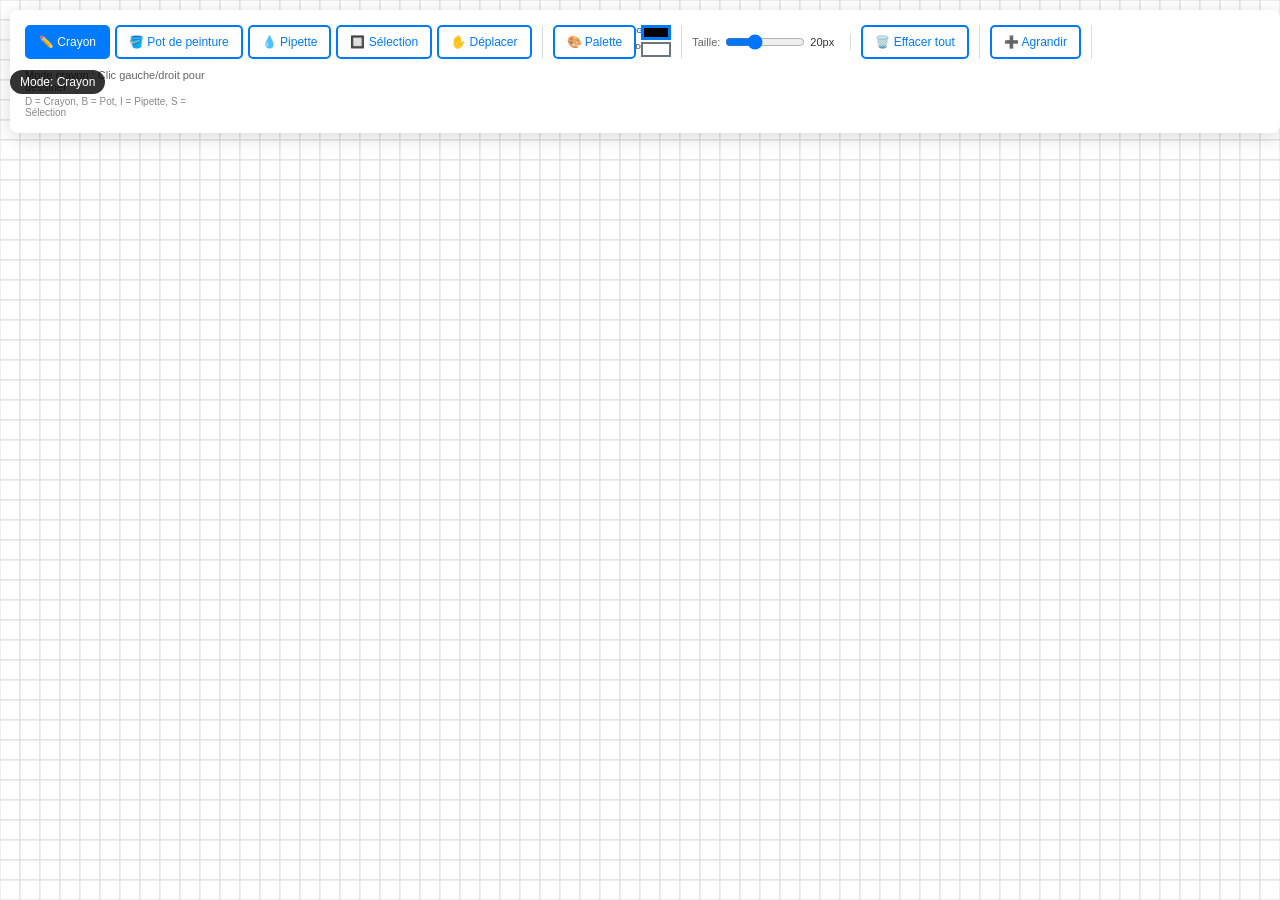
==== pixelart_ed/index.html @ 144b1eb7 "Add pixel art editor with HTML and CSS layout" ====
<!DOCTYPE html>
<html lang="fr">
<head>
    <meta charset="UTF-8">
    <meta name="viewport" content="width=device-width, initial-scale=1.0">
    <title>Grille de Pixels Canvas avec Palette</title>
    <link rel="stylesheet" href="style.css">
 
</head>
<body>
    <div class="controls">
        <div class="tool-group">
            <button id="drawTool" class="active" onclick="setTool('draw')">✏️ Crayon</button>
            <button id="bucketTool" onclick="setTool('bucket')">🪣 Pot de peinture</button>
            <button id="eyedropperTool" onclick="setTool('eyedropper')">💧 Pipette</button>
            <button id="selectTool" onclick="setTool('select')">🔲 Sélection</button>
            <button id="panTool" onclick="setTool('pan')">✋ Déplacer</button>
        </div>
        <div class="tool-group">
            <button onclick="togglePalette()">🎨 Palette</button>
            <div class="color-indicators">
                <div class="color-button primary" id="primaryColor" onclick="selectPrimaryColor()"></div>
                <div class="color-button secondary" id="secondaryColor" onclick="selectSecondaryColor()"></div>
            </div>
        </div>
        <div class="tool-group">
            <div class="pixel-size-control">
                <label>Taille:</label>
                <input type="range" id="pixelSizeSlider" min="5" max="50" value="20" oninput="changePixelSize(this.value)">
                <span id="pixelSizeValue">20px</span>
            </div>
        </div>
        <div class="tool-group">
            <button onclick="clearGrid()">🗑️ Effacer tout</button>
            <button onclick="deleteSelected()" class="delete" id="deleteBtn" style="display:none">❌ Supprimer zone</button>
        </div>
        <div class="tool-group">
            <button onclick="expandGrid()">➕ Agrandir</button>
        </div>
        <div class="info">
            <div id="modeInfo">Mode crayon : Clic gauche/droit pour dessiner</div>
            <div style="font-size: 10px; margin-top: 3px; color: #888;">D = Crayon, B = Pot, I = Pipette, S = Sélection</div>
        </div>
    </div>

    <div class="mode-indicator" id="modeIndicator">Mode: Crayon</div>
    <div class="selection-info" id="selectionInfo">Zone sélectionnée</div>

    <div class="palette-overlay" id="paletteOverlay">
        <div class="palette-window">
            <div class="palette-header">
                <div class="palette-title">Palette de Couleurs</div>
                <button class="close-btn" onclick="togglePalette()">&times;</button>
            </div>
            
            <div class="selection-buttons">
                <button class="selection-btn active" id="primaryBtn" onclick="setColorSelection('primary')">
                    Couleur Gauche (G)
                </button>
                <button class="selection-btn" id="secondaryBtn" onclick="setColorSelection('secondary')">
                    Couleur Droite (D)
                </button>
            </div>

            <div class="color-grid" id="colorGrid">
                <!-- Colors will be generated by JavaScript -->
            </div>

            <div class="color-editor" id="colorEditor">
                <div class="editor-header">
                    <div style="display: flex; align-items: center;">
                        <div class="color-preview" id="colorPreview"></div>
                        <div class="rgb-controls">
                            <div class="rgb-slider">
                                <label>R</label>
                                <input type="range" id="redSlider" min="0" max="255" value="0">
                                <input type="number" id="redInput" min="0" max="255" value="0">
                            </div>
                            <div class="rgb-slider">
                                <label>G</label>
                                <input type="range" id="greenSlider" min="0" max="255" value="0">
                                <input type="number" id="greenInput" min="0" max="255" value="0">
                            </div>
                            <div class="rgb-slider">
                                <label>B</label>
                                <input type="range" id="blueSlider" min="0" max="255" value="0">
                                <input type="number" id="blueInput" min="0" max="255" value="0">
                            </div>
                        </div>
                    </div>
                </div>

                <div class="color-wheel-container">
                    <canvas class="color-wheel" id="colorWheel" width="200" height="200"></canvas>
                    <div class="color-wheel-pointer" id="colorWheelPointer"></div>
                </div>

                <div class="brightness-slider-container">
                    <div class="brightness-slider" id="brightnessSlider">
                        <div class="brightness-pointer" id="brightnessPointer"></div>
                    </div>
                </div>
                
                <div class="hex-input">
                    <label>Hex: </label>
                    <input type="text" id="hexInput" placeholder="#000000">
                </div>

                <div class="editor-actions">
                    <button class="save-btn" onclick="saveColor()">Sauvegarder</button>
                    <button class="cancel-btn" onclick="cancelColorEdit()">Annuler</button>
                    <button class="delete-color-btn" onclick="deleteColor()" id="deleteColorBtn" style="display:none">Supprimer</button>
                </div>
            </div>

            <div class="keyboard-shortcuts">
                <strong>Raccourcis:</strong> D = Crayon, B = Pot, I = Pipette, S = Sélection, P = Palette, X = Échanger couleurs
            </div>
        </div>
    </div>

    <div class="canvas-container">
        <canvas id="pixelCanvas"></canvas>
    </div>
    <script src="app.js"></script>
</body>
</html>
---- pixelart_ed/style.css ----
* {
            margin: 0;
            padding: 0;
            box-sizing: border-box;
        }

        body {
            font-family: Arial, sans-serif;
            background-color: #f0f0f0;
            overflow: auto;
            user-select: none;
        }

        body.pan-mode {
            cursor: grab !important;
        }

        body.pan-mode.panning {
            cursor: grabbing !important;
        }

        .canvas-container {
            position: relative;
            width: 100%;
            height: 100vh;
        }

        #pixelCanvas {
            display: block;
            cursor: crosshair;
            background-color: #ccc;
        }

        #pixelCanvas.pan-mode {
            cursor: grab;
        }

        #pixelCanvas.panning {
            cursor: grabbing;
        }

        .controls {
            position: fixed;
            top: 10px;
            left: 10px;
            background: rgba(255, 255, 255, 0.95);
            padding: 15px;
            border-radius: 8px;
            box-shadow: 0 4px 20px rgba(0,0,0,0.15);
            z-index: 1000;
            display: flex;
            gap: 10px;
            align-items: center;
            flex-wrap: wrap;
        }

        .tool-group {
            display: flex;
            gap: 5px;
            border-right: 1px solid #ddd;
            padding-right: 10px;
        }

        .tool-group:last-child {
            border-right: none;
            padding-right: 0;
        }

        .controls button {
            padding: 8px 12px;
            border: 2px solid #007bff;
            background: white;
            color: #007bff;
            border-radius: 5px;
            cursor: pointer;
            font-size: 12px;
            transition: all 0.2s ease;
        }

        .controls button:hover {
            background: #007bff;
            color: white;
        }

        .controls button.active {
            background: #007bff;
            color: white;
        }

        .controls button.delete {
            border-color: #dc3545;
            color: #dc3545;
        }

        .controls button.delete:hover {
            background: #dc3545;
            color: white;
        }

        .color-indicators {
            display: flex;
            flex-direction: column;
            gap: 2px;
        }

        .color-button {
            width: 30px;
            height: 15px;
            border: 2px solid #333;
            cursor: pointer;
            position: relative;
        }

        .color-button.primary {
            border-color: #007bff;
            border-width: 3px;
        }

        .color-button.secondary {
            border-color: #6c757d;
            border-width: 2px;
        }

        .color-button::after {
            content: '';
            position: absolute;
            top: -2px;
            left: -8px;
            font-size: 8px;
            font-weight: bold;
        }

        .color-button.primary::after {
            content: 'G';
            color: #007bff;
        }

        .color-button.secondary::after {
            content: 'D';
            color: #6c757d;
        }

        .pixel-size-control {
            display: flex;
            align-items: center;
            gap: 5px;
        }

        .pixel-size-control label {
            font-size: 11px;
            color: #666;
        }

        .pixel-size-control input[type="range"] {
            width: 80px;
        }

        .pixel-size-control span {
            font-size: 11px;
            color: #333;
            min-width: 30px;
        }

        .info {
            font-size: 11px;
            color: #666;
            max-width: 200px;
        }

        .mode-indicator {
            position: fixed;
            top: 70px;
            left: 10px;
            background: rgba(0, 0, 0, 0.8);
            color: white;
            padding: 5px 10px;
            border-radius: 15px;
            font-size: 12px;
            z-index: 1000;
        }

        .selection-info {
            position: fixed;
            top: 100px;
            left: 10px;
            background: rgba(255, 0, 0, 0.9);
            color: white;
            padding: 5px 10px;
            border-radius: 15px;
            font-size: 11px;
            z-index: 1000;
            display: none;
        }

        .palette-overlay {
            position: fixed;
            top: 0;
            left: 0;
            width: 100%;
            height: 100%;
            background: rgba(0, 0, 0, 0.5);
            z-index: 2000;
            display: none;
            justify-content: center;
            align-items: center;
        }

        .palette-window {
            background: white;
            border-radius: 12px;
            padding: 20px;
            box-shadow: 0 10px 30px rgba(0,0,0,0.3);
            max-width: 600px;
            width: 90%;
            max-height: 90vh;
            overflow-y: auto;
        }

        .palette-header {
            display: flex;
            justify-content: space-between;
            align-items: center;
            margin-bottom: 15px;
        }

        .palette-title {
            font-size: 16px;
            font-weight: bold;
            color: #333;
        }

        .close-btn {
            background: none;
            border: none;
            font-size: 20px;
            cursor: pointer;
            color: #666;
            padding: 5px;
        }

        .close-btn:hover {
            color: #000;
        }

        .color-grid {
            display: grid;
            grid-template-columns: repeat(8, 1fr);
            gap: 8px;
            margin-bottom: 20px;
        }

        .palette-color {
            width: 40px;
            height: 40px;
            border: 2px solid #ddd;
            cursor: pointer;
            border-radius: 4px;
            transition: all 0.2s ease;
            position: relative;
        }

        .palette-color:hover {
            transform: scale(1.1);
            box-shadow: 0 2px 8px rgba(0,0,0,0.3);
        }

        .palette-color.primary-selected {
            border: 3px solid #007bff;
            box-shadow: 0 0 0 2px rgba(0, 123, 255, 0.3);
        }

        .palette-color.secondary-selected {
            border: 3px solid #6c757d;
            box-shadow: 0 0 0 2px rgba(108, 117, 125, 0.3);
        }

        .palette-color.both-selected {
            border: 3px solid #28a745;
            box-shadow: 0 0 0 2px rgba(40, 167, 69, 0.3);
        }

        .palette-color::after {
            content: '';
            position: absolute;
            top: -8px;
            right: -8px;
            width: 12px;
            height: 12px;
            border-radius: 50%;
            font-size: 8px;
            text-align: center;
            line-height: 12px;
            color: white;
            font-weight: bold;
        }

        .palette-color.primary-selected::after {
            background: #007bff;
            content: 'G';
        }

        .palette-color.secondary-selected::after {
            background: #6c757d;
            content: 'D';
        }

        .palette-color.both-selected::after {
            background: #28a745;
            content: '2';
        }

        .add-color-btn {
            width: 40px;
            height: 40px;
            border: 2px dashed #007bff;
            background: #f8f9fa;
            cursor: pointer;
            border-radius: 4px;
            display: flex;
            align-items: center;
            justify-content: center;
            font-size: 20px;
            color: #007bff;
            transition: all 0.2s ease;
        }

        .add-color-btn:hover {
            background: #007bff;
            color: white;
        }

        .color-editor {
            margin-top: 20px;
            padding-top: 20px;
            border-top: 1px solid #eee;
            display: none;
        }

        .color-editor.active {
            display: block;
        }

        .editor-header {
            display: flex;
            justify-content: space-between;
            align-items: flex-start;
            margin-bottom: 15px;
        }

        .color-preview {
            width: 60px;
            height: 60px;
            border: 2px solid #ddd;
            border-radius: 8px;
            margin-right: 15px;
        }

        .color-wheel-container {
            position: relative;
            width: 200px;
            height: 200px;
            margin: 0 auto 20px;
        }

        .color-wheel {
            width: 100%;
            height: 100%;
            border-radius: 50%;
            cursor: crosshair;
        }

        .color-wheel-pointer {
            position: absolute;
            width: 12px;
            height: 12px;
            border: 2px solid white;
            border-radius: 50%;
            box-shadow: 0 0 3px rgba(0,0,0,0.5);
            transform: translate(-50%, -50%);
            pointer-events: none;
        }

        .brightness-slider-container {
            margin-bottom: 20px;
        }

        .brightness-slider {
            width: 100%;
            height: 20px;
            border-radius: 10px;
            cursor: pointer;
            position: relative;
        }

        .brightness-pointer {
            position: absolute;
            top: 50%;
            width: 16px;
            height: 16px;
            border: 2px solid white;
            border-radius: 50%;
            box-shadow: 0 0 3px rgba(0,0,0,0.5);
            transform: translate(-50%, -50%);
            pointer-events: none;
        }

        .rgb-controls {
            display: flex;
            flex-direction: column;
            gap: 8px;
            flex: 1;
        }

        .rgb-slider {
            display: flex;
            align-items: center;
            gap: 10px;
        }

        .rgb-slider label {
            width: 20px;
            font-weight: bold;
        }

        .rgb-slider input[type="range"] {
            flex: 1;
            height: 6px;
            border-radius: 3px;
            outline: none;
        }

        .rgb-slider input[type="number"] {
            width: 50px;
            padding: 2px 4px;
            border: 1px solid #ddd;
            border-radius: 3px;
        }

        .hex-input {
            margin-top: 10px;
        }

        .hex-input input {
            width: 100px;
            padding: 5px;
            border: 1px solid #ddd;
            border-radius: 3px;
            font-family: monospace;
        }

        .editor-actions {
            margin-top: 15px;
            display: flex;
            gap: 10px;
        }

        .editor-actions button {
            padding: 8px 15px;
            border: none;
            border-radius: 5px;
            cursor: pointer;
            font-size: 12px;
        }

        .save-btn {
            background: #28a745;
            color: white;
        }

        .cancel-btn {
            background: #6c757d;
            color: white;
        }

        .delete-color-btn {
            background: #dc3545;
            color: white;
        }

        .selection-buttons {
            display: flex;
            gap: 10px;
            margin-bottom: 15px;
        }

        .selection-btn {
            padding: 8px 15px;
            border: 2px solid #ddd;
            background: white;
            border-radius: 5px;
            cursor: pointer;
            font-size: 12px;
        }

        .selection-btn.active {
            border-color: #007bff;
            background: #e7f3ff;
        }

        .keyboard-shortcuts {
            font-size: 10px;
            color: #666;
            margin-top: 10px;
            padding-top: 10px;
            border-top: 1px solid #eee;
        }
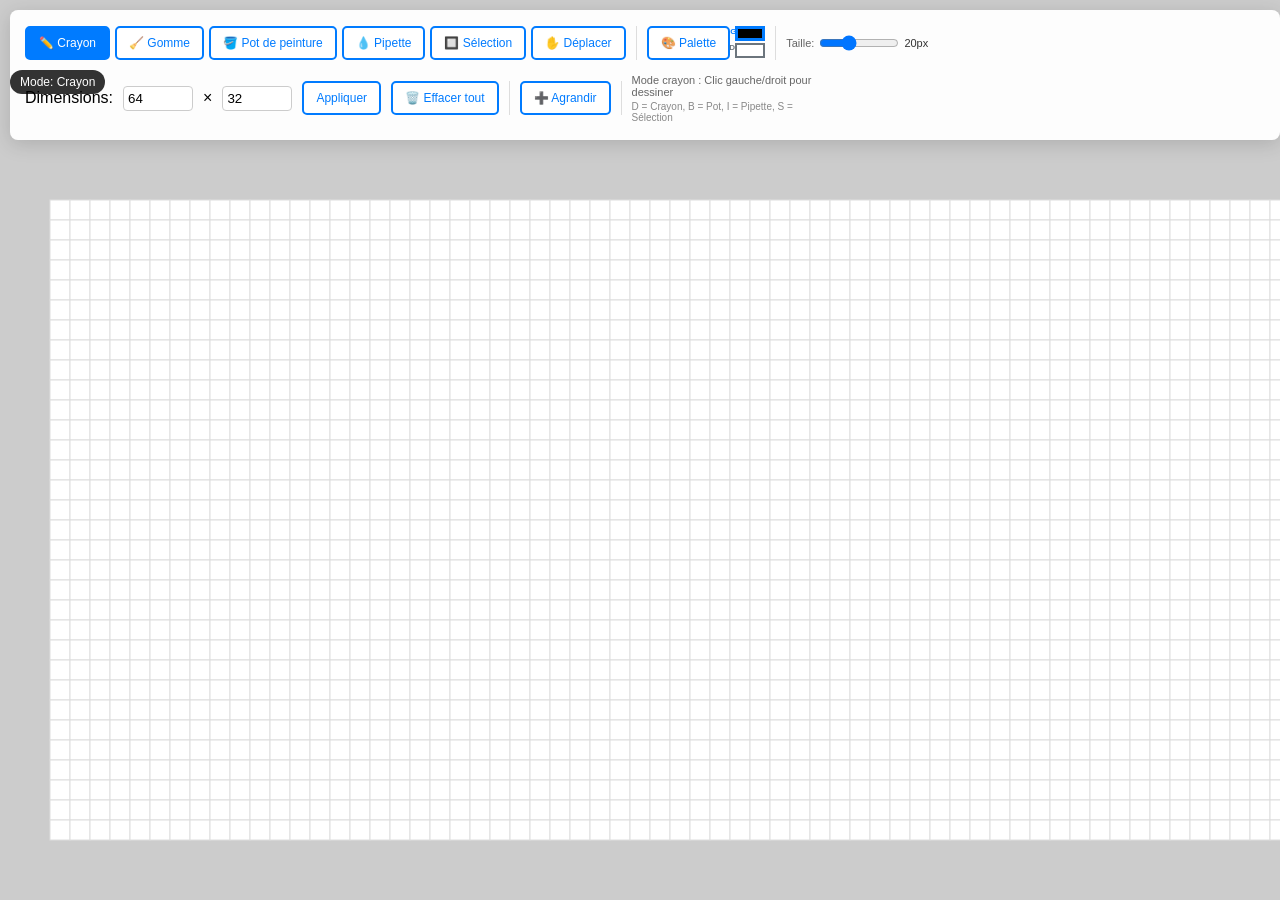
==== commit 6a42353b: "Upgrade de l'app pixelart" ====
--- a/pixelart_ed/index.html
+++ b/pixelart_ed/index.html
@@ -3,6 +3,10 @@
 <head>
     <meta charset="UTF-8">
     <meta name="viewport" content="width=device-width, initial-scale=1.0">
+    <meta http-equiv="Content-Security-Policy"
+      content="default-src 'self'; script-src 'self' 'unsafe-inline'; style-src 'self' 'unsafe-inline';">
+
+
     <title>Grille de Pixels Canvas avec Palette</title>
     <link rel="stylesheet" href="style.css">
  
@@ -11,6 +15,7 @@
     <div class="controls">
         <div class="tool-group">
             <button id="drawTool" class="active" onclick="setTool('draw')">✏️ Crayon</button>
+            <button id="eraserTool" onclick="setTool('eraser')">🧹 Gomme</button>
             <button id="bucketTool" onclick="setTool('bucket')">🪣 Pot de peinture</button>
             <button id="eyedropperTool" onclick="setTool('eyedropper')">💧 Pipette</button>
             <button id="selectTool" onclick="setTool('select')">🔲 Sélection</button>
@@ -23,12 +28,19 @@
                 <div class="color-button secondary" id="secondaryColor" onclick="selectSecondaryColor()"></div>
             </div>
         </div>
-        <div class="tool-group">
+        <div class="control-group">
             <div class="pixel-size-control">
                 <label>Taille:</label>
                 <input type="range" id="pixelSizeSlider" min="5" max="50" value="20" oninput="changePixelSize(this.value)">
                 <span id="pixelSizeValue">20px</span>
             </div>
+        </div>
+        <div class="control-group">
+            <label>Dimensions:</label>
+            <input type="number" id="gridWidthInput" value="32" min="1" style="width: 70px">
+            <span>×</span>
+            <input type="number" id="gridHeightInput" value="800" min="1" style="width: 70px">
+            <button onclick="changeGridSize(document.getElementById('gridWidthInput').value, document.getElementById('gridHeightInput').value)">Appliquer</button>
         </div>
         <div class="tool-group">
             <button onclick="clearGrid()">🗑️ Effacer tout</button>
--- a/pixelart_ed/style.css
+++ b/pixelart_ed/style.css
@@ -503,4 +503,16 @@
             margin-top: 10px;
             padding-top: 10px;
             border-top: 1px solid #eee;
-        }+        }
+        .control-group {
+    margin: 10px 0;
+    display: flex;
+    align-items: center;
+    gap: 10px;
+}
+
+.control-group input[type="number"] {
+    padding: 4px;
+    border: 1px solid #ccc;
+    border-radius: 4px;
+}
